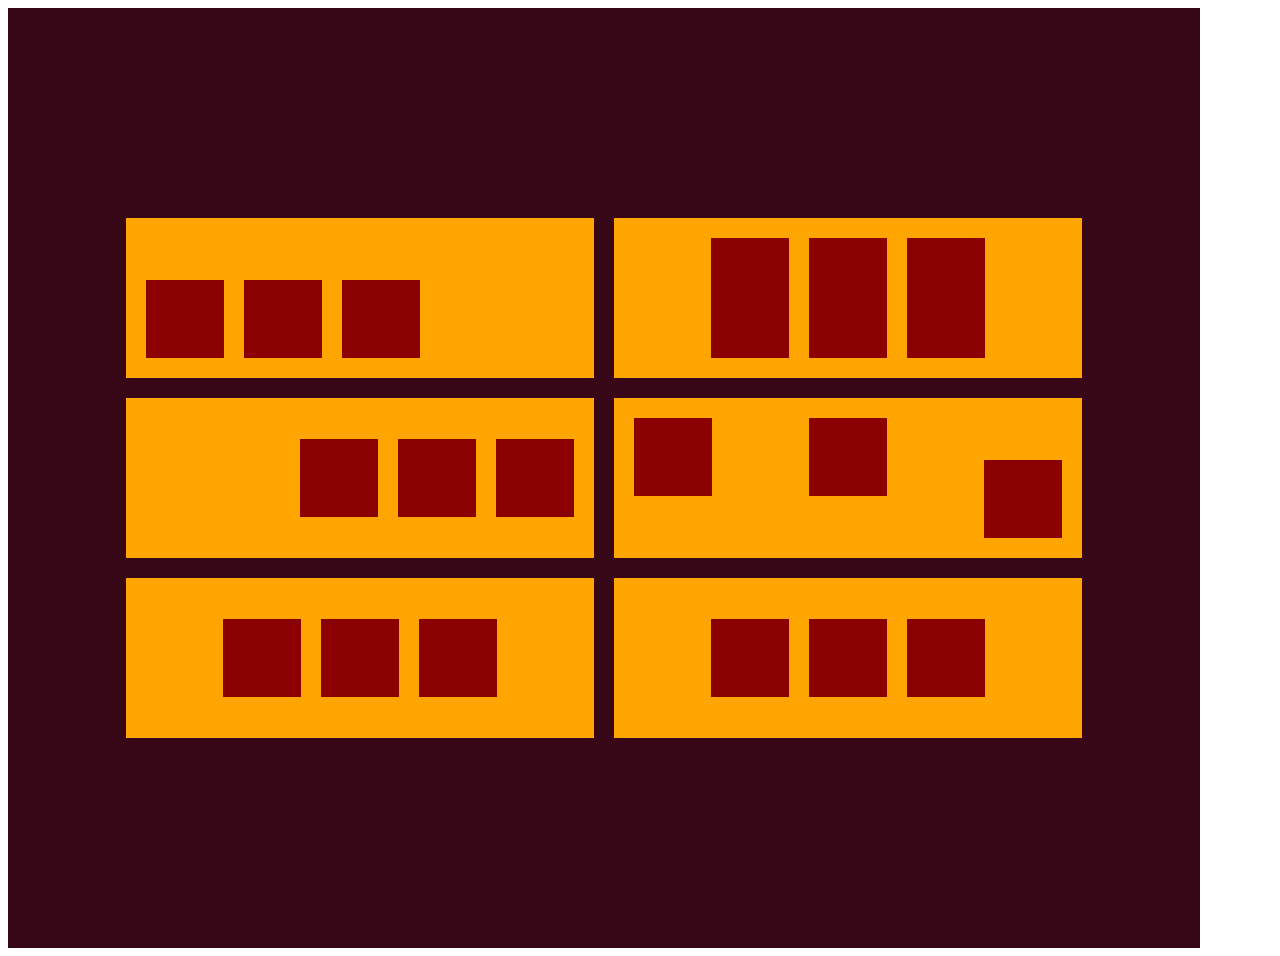
==== index.html @ f3bde915 "Initial Assignment 6 flexbox work" ====
<!DOCTYPE html>
<html lang="en">
<head>
    <meta charset="UTF-8">
    <meta name="viewport" content="width=device-width, initial-scale=1.0">
    <title>Squares</title>
    <link rel="stylesheet" href="./styles/style.css">
     
</head>
<body>
    <header>
    </header>
<main>
    <section class="section">

    <div class="square-box square-box--one">
    <div class="square-box__item"></div>
    <div class="square-box__item"></div>
    <div class="square-box__item"></div>
</div>

        <div class="square-box square-box--two">
        <div class="square-box__item"></div>
        <div class="square-box__item"></div>
        <div class="square-box__item"></div>
    </div>

    <div class="square-box square-box--three">
        <div class="square-box__item"></div>
        <div class="square-box__item"></div>
        <div class="square-box__item"></div>
    </div>

    <div class="square-box square-box--four">
        <div class="square-box__item"></div>
        <div class="square-box__item"></div>
        <div class="square-box__item square-box__item--third"></div>
    </div>

    <div class="square-box">
        <div class="square-box__item"></div>
        <div class="square-box__item"></div>
        <div class="square-box__item"></div>
    </div>

    <div class="square-box">
        <div class="square-box__item"></div>
        <div class="square-box__item"></div>
        <div class="square-box__item"></div>
    </div>

</section>
</main>





</body>
</html>





























</html>
---- styles/style.css ----
.square-box {
    width: 468px;
    height: 160px;
    background-color: orange;
    display: flex;
    gap: 20px;
    justify-content: center;
align-items: center;
padding: 10px;
box-sizing: border-box;
}

.square-box--one {
    align-items: flex-end;
    justify-content: flex-start;
    gap: 20px;
    padding: 20px;

}

.square-box--two {
    align-items: flex-end;
    justify-content: center;
    gap: 20px;
    padding: 20px;
    
    
}

.square-box--two .square-box__item {
    width: 78px;
    height: 120px;
    justify-content: center;
}


.square-box--three {
    align-items: center;
    justify-content: flex-end;
    gap: 20px;
    padding: 20px;
    
    
}


.square-box--four {
    align-items: flex-start;
    justify-content: space-between;
    gap: 20px;
    padding: 20px;}


.square-box--four .square-box__item--third {
    align-self: flex-end;
}
.square-box__item {
    width: 78px;
    height: 78px;
    background-color: darkred;
    align-items: down;
}

section {
    display: flex;
    width: 1152px;
    height: 700px;
    justify-content: center;
    align-items: center;
    align-content: center;
    flex-wrap: wrap;
    padding: 20px;
    min-height: 100vh;
    gap: 20px;
    background-color: #370617;
}
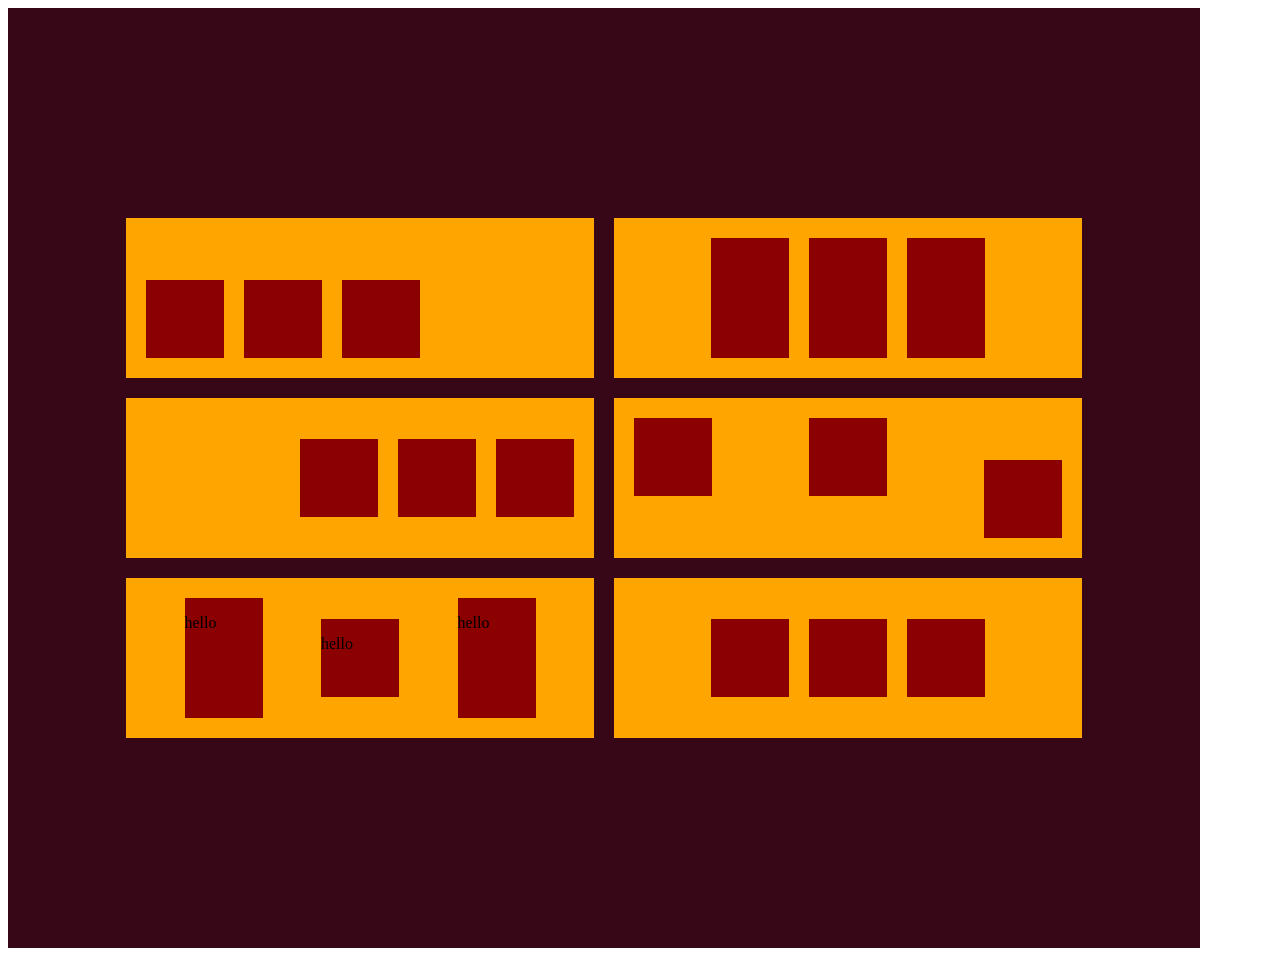
==== commit 9cb32977: "complete box 5 layout" ====
--- a/index.html
+++ b/index.html
@@ -37,11 +37,21 @@
         <div class="square-box__item square-box__item--third"></div>
     </div>
 
-    <div class="square-box">
-        <div class="square-box__item"></div>
-        <div class="square-box__item"></div>
-        <div class="square-box__item"></div>
+   <div class="square-box square-box--five">
+
+    <div class="square-box__item square-box__item--first">
+        <p>hello</p>
     </div>
+
+    <div class="square-box__item">
+        <p>hello</p>
+    </div>
+
+    <div class="square-box__item square-box__item--third">
+        <p>hello</p>
+    </div>
+
+</div>
 
     <div class="square-box">
         <div class="square-box__item"></div>
--- a/styles/style.css
+++ b/styles/style.css
@@ -54,6 +54,16 @@
 .square-box--four .square-box__item--third {
     align-self: flex-end;
 }
+
+.square-box--five {
+    align-items: center;
+    justify-content: space-evenly;
+    padding: 20px;
+}
+.square-box--five .square-box__item--first,
+.square-box--five .square-box__item--third {
+height: 120px;
+}
 .square-box__item {
     width: 78px;
     height: 78px;
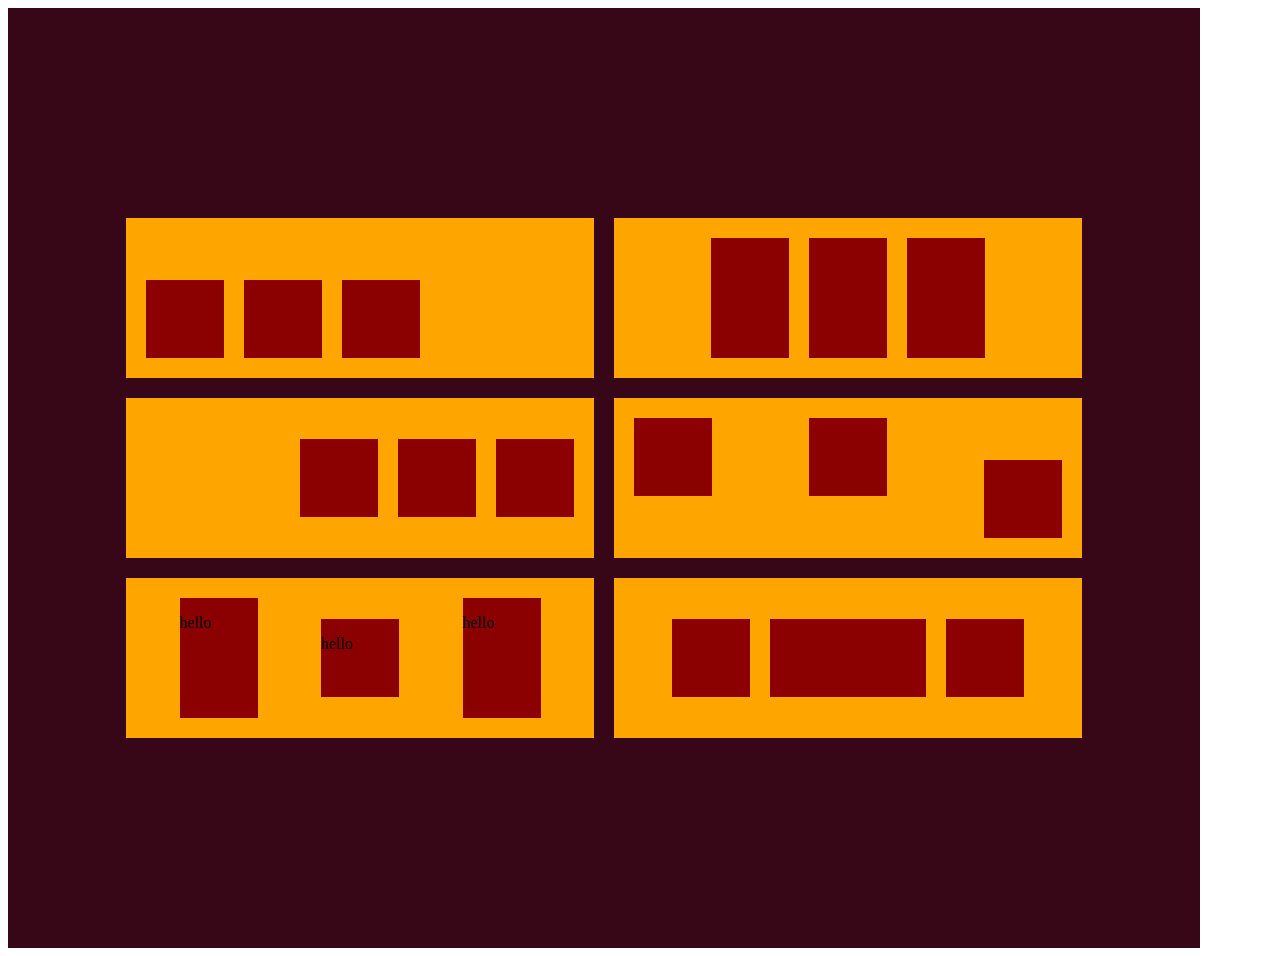
==== commit 8084d3d5: "Complete box 6 layout" ====
--- a/index.html
+++ b/index.html
@@ -53,11 +53,15 @@
 
 </div>
 
-    <div class="square-box">
-        <div class="square-box__item"></div>
-        <div class="square-box__item"></div>
-        <div class="square-box__item"></div>
-    </div>
+   <div class="square-box square-box--six">
+
+    <div class="square-box__item"></div>
+
+    <div class="square-box__item square-box__item--middle"></div>
+
+    <div class="square-box__item"></div>
+
+</div>
 
 </section>
 </main>
--- a/styles/style.css
+++ b/styles/style.css
@@ -57,12 +57,17 @@
 
 .square-box--five {
     align-items: center;
-    justify-content: space-evenly;
+    justify-content: space-evenly; Alright, okay, how we're gonna move on with the what do you call that the codex thing, Fatima? What do you say okay so just for you to understand what is actually is the Figma I'm going to show now is this the first example of a game shop or where were we at like a card thing yeah but how should we so should we just really get the overview should we now decide which person is responsible for each page or how do we go on from here what I mean by that isI will probably need still I mean need feedback all along the way because I think Danny you're thinking in one way because you have a lot of experience for me I'm starting from a very basic view and then working my way up and then we can kind of get it from there what's say you around how do you feel like attacking this assignment no I just feel that it might be a good thing to start with one page and then we can like I said either if we do a new meeting tomorrow or in two days to just see where we add no pressure just coming up with ideas for each page that that's the way I think but can be just a suggestion no no I agree I agree yeah but if she's gonna try with what what do we call that the product page is sorry lightning page yeah so which pages do we have left then sorry again which one do you all feel like trying I mean as a start that we can just compete no worries no worries nors okay around I'm gonna write say one more time landing page is number one and secondslash product yeah and the third one is gallery yeah and then construct us yeah sorry I cannot find it's why I'm a bit oh thank you thank you there we go okay so yeah but but if she wanted to try the landing page might correct mm no but are you feeling confident in doing the about us or producting that is to a start once we get yeah sure I mean once we get the the figma for it there we go and okay array on gallery or contact us consider being template over the maybe like the overall feeling of a certain page if that is if that makes sense yeah I'm just thinking it would be nice if we can just start with having some kind of draft what we meet again but but oh yeah understand we will do our best thank you but yeah okay i i don't mind trying out the gallery thing just as the first draft is that okay yeah so again for me this is just a way of starting and then probably it will work maybe all four of us and all pay I've been helping out each other and but just to have start to to give some kind of presentation when we meet the next time great you're a fire hour you mean how to get your you guys access you were say well understand well then the answer is no sure understand understand oh so yeah I appreciate that so are you saying that we should not start working in a new project before we do that i i did that i was just curious if we if we can start like she said doing a draft but bore we must do the main repo thing first is that too general sure why not i mean as long as we are aligned stuff and i think that is reasonable thing 'cause it should all should be very logical due to what we're doing yeah mine if you want to give it a trying no problem yeah sure you get to sleep inhmm assignment yeah correct is that too early for you Dennis or but what but how about what one pm is that okay for you what about you or real cheap alright or she was later I can sorry at four I must run off my day pick up kits and stuff okay no sorry for me thank you great no worries great but then we know you will set up when you can't in this and we'll take a look at it tomorrow. Thank you so much youtube thanks I told up team members told off really than I expected everything so this will be in a single if it works in a site yeah Jacks kind of set up the main house that we're going to work on and we have inside different pages each month each person has one page and we're going to come up with some ideas based on an overall design that's on forms yeah okay tomorrow we're going to eleven am tomorrow that was the only time that we all force now you know that Nigeria I told you she's a day I cannot really re something she thinks she's a five I have been very friendly and I have been very patient but I can read people something I'm not always right but I can feel something so like we get these reports on Mondays you know like shit was managers are supposed to review them and see what went wrong so one of the biggest was actually a p Now I don't want to go in micromanage I want to give them the authority to to review and get back to me so on was for Daniel and one was for her so my question was only purely hey, hadn't I said I saw that you requested me for December and I said give me some time and I need it give me some time to just review the capacity and then I did basic I showed a bit smiling days more and I'm treating my managers because a lot of people are taking me for the Christmas so I can't just approve that number one then I said okay about this could you to me a research review and maybe tell me what you can went wrong here or what can we do better they could reply to me okay first of all she don't even say and do okay for reviewing my request okay and you don't only a recop but I'm doing my best here to give you what you want okay never mind that the response so sharp like there is no batch with you for this ticket so I don't understand what it's wrong but do you want exactly like pretty much so I responded most fightingly I just said there is no bad review but I saw there's an escalation threat for this so I gave up to me I said I just want to be very clear on something whenever I ask you something it's not me penalizing you me giving you what chance to reduce your own work and to get back to me on your thoughts because maybe I overdo something or I made something and I want to give you that ownership you do not have to take it so personally interesting to say it's a person that's a good one I can fight until it right bite just because I'm a single to do a test using the remote AI to create a or see discussed in our last re wanted to make a mental health policy for employee in Germany and asked me some questions and then I answered how I wanted to be set up. Then it said that okay it's it's not able to publish it it's in draft status for me and you can tell me if I'm looking in the wrong place so I log in as this moment this daddy of it was already and I wanted to create for the employee space in Germany I went to the so this is organ as the admin profound bag and there are a way to company settings I went to all the slI don't see anything here and even when I asked it you said you put it in drop where can I find this new policies? It says I don't have the executive part on where this appears so I don't want to guess and say you the wrong thing what I can tell you at least in your company's type of new policy settings isn't it here or am I wrong sorry but I do not see this yeah well I guess my first feedback is if if this is a bit confusing to finally also won't be so easy for clients number one and number two if this is really a place but very start so this is my questions ya so this is my testing results for results have a nice day job
     padding: 20px;
 }
 .square-box--five .square-box__item--first,
 .square-box--five .square-box__item--third {
 height: 120px;
+}
+
+.square-box--six .square-box__item--middle {
+height:78px;
+width:156px;
 }
 .square-box__item {
     width: 78px;
